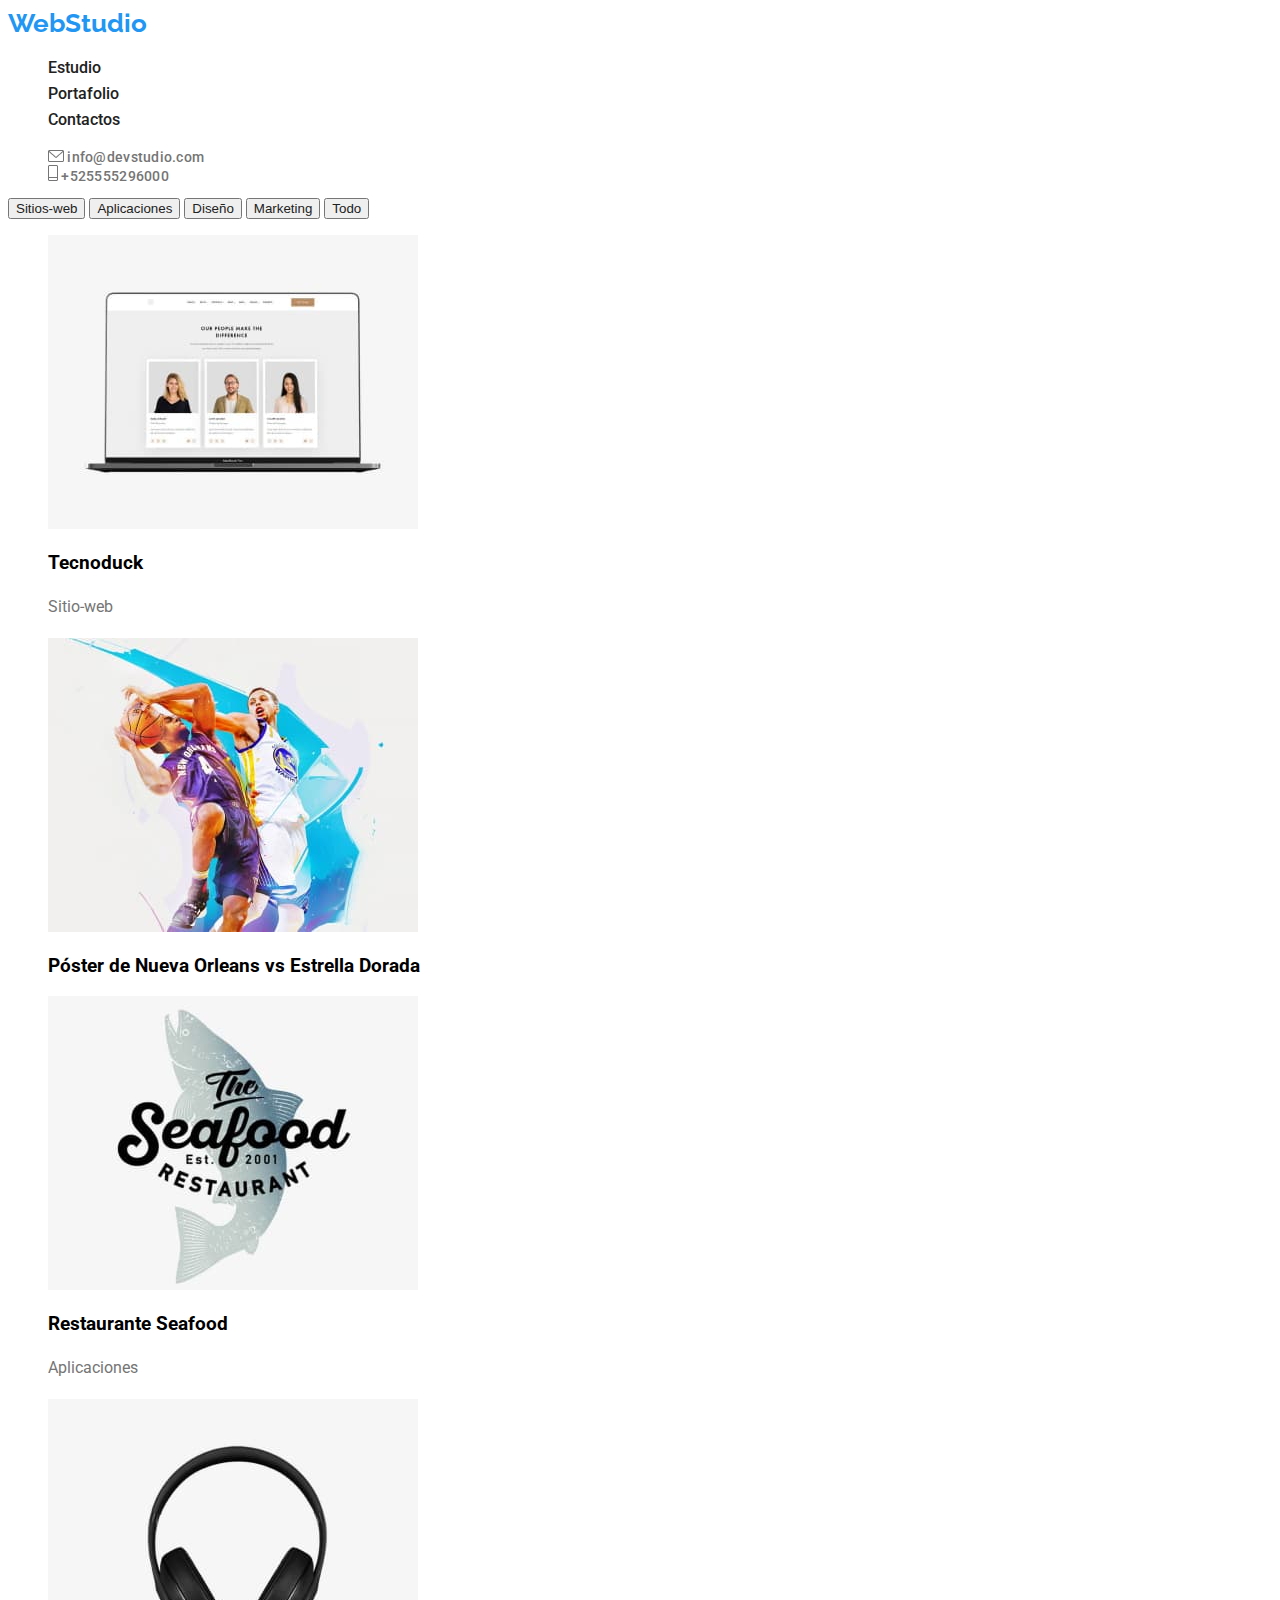
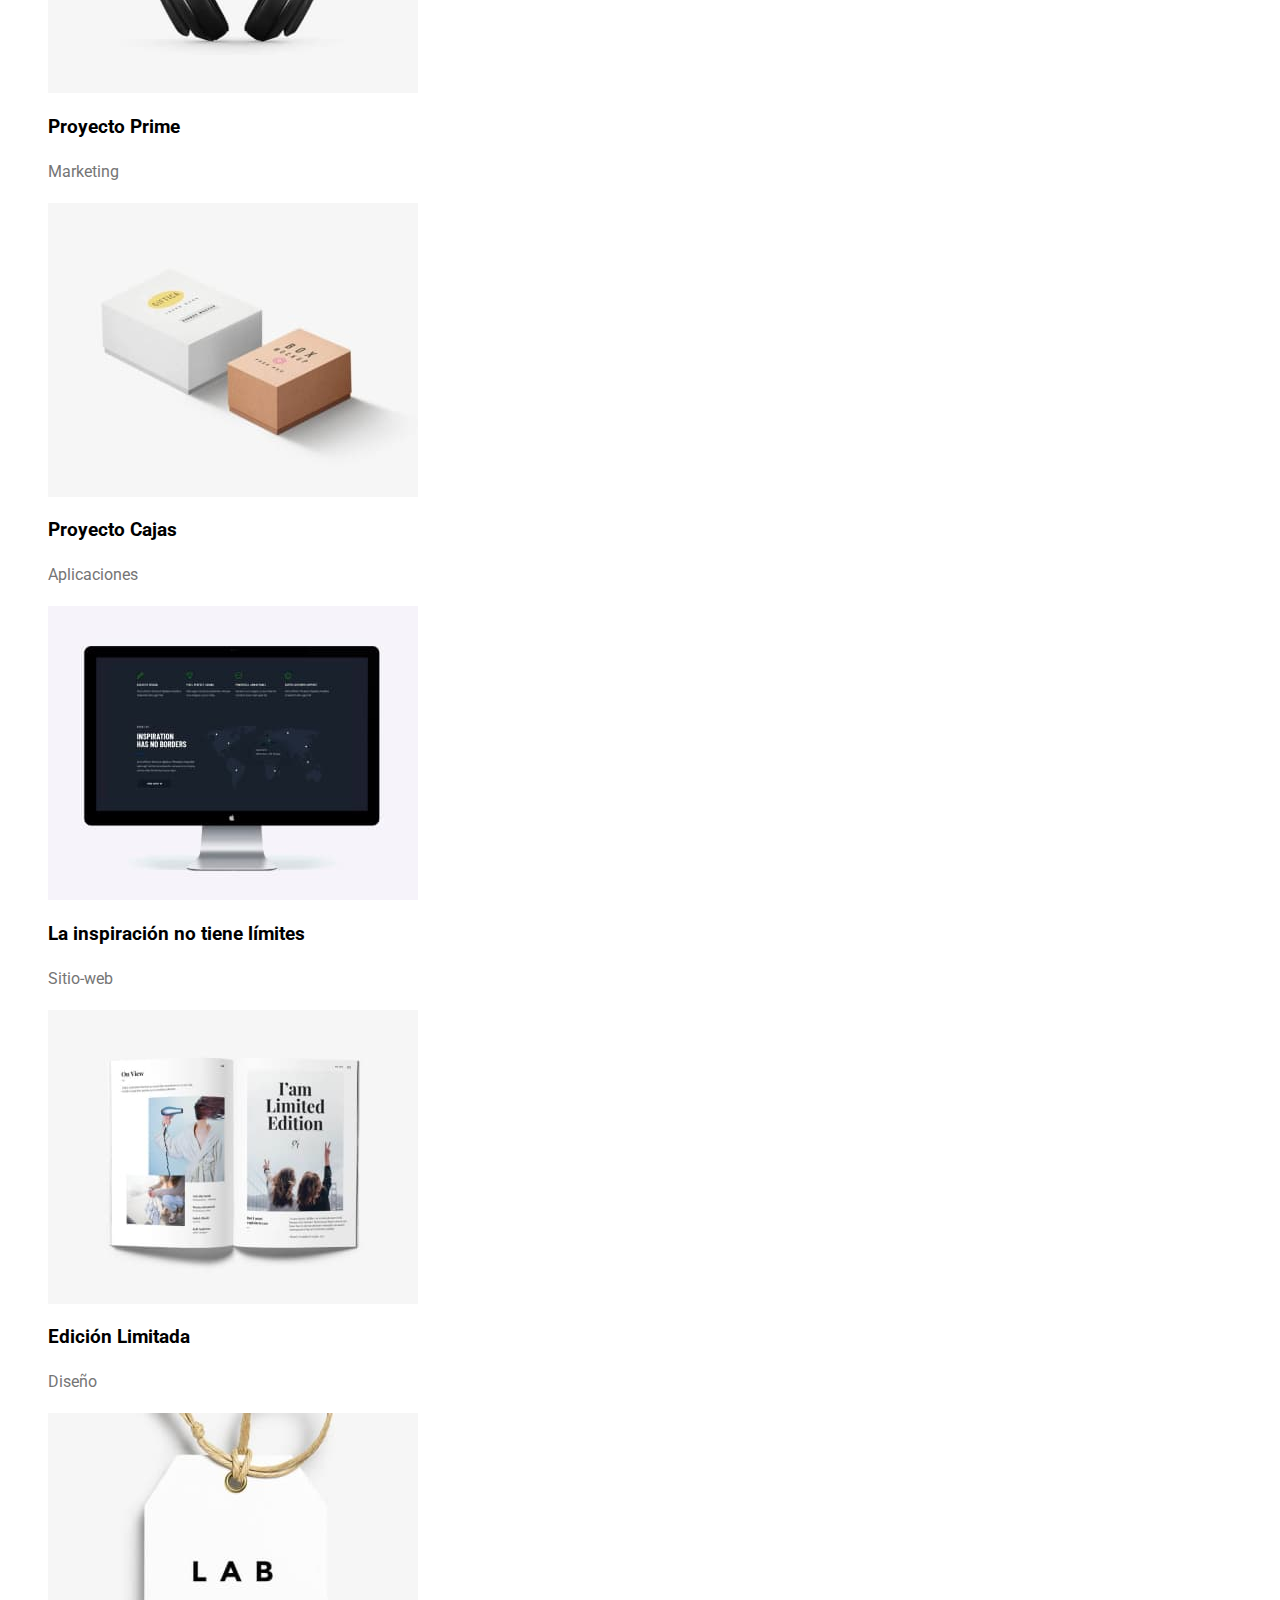
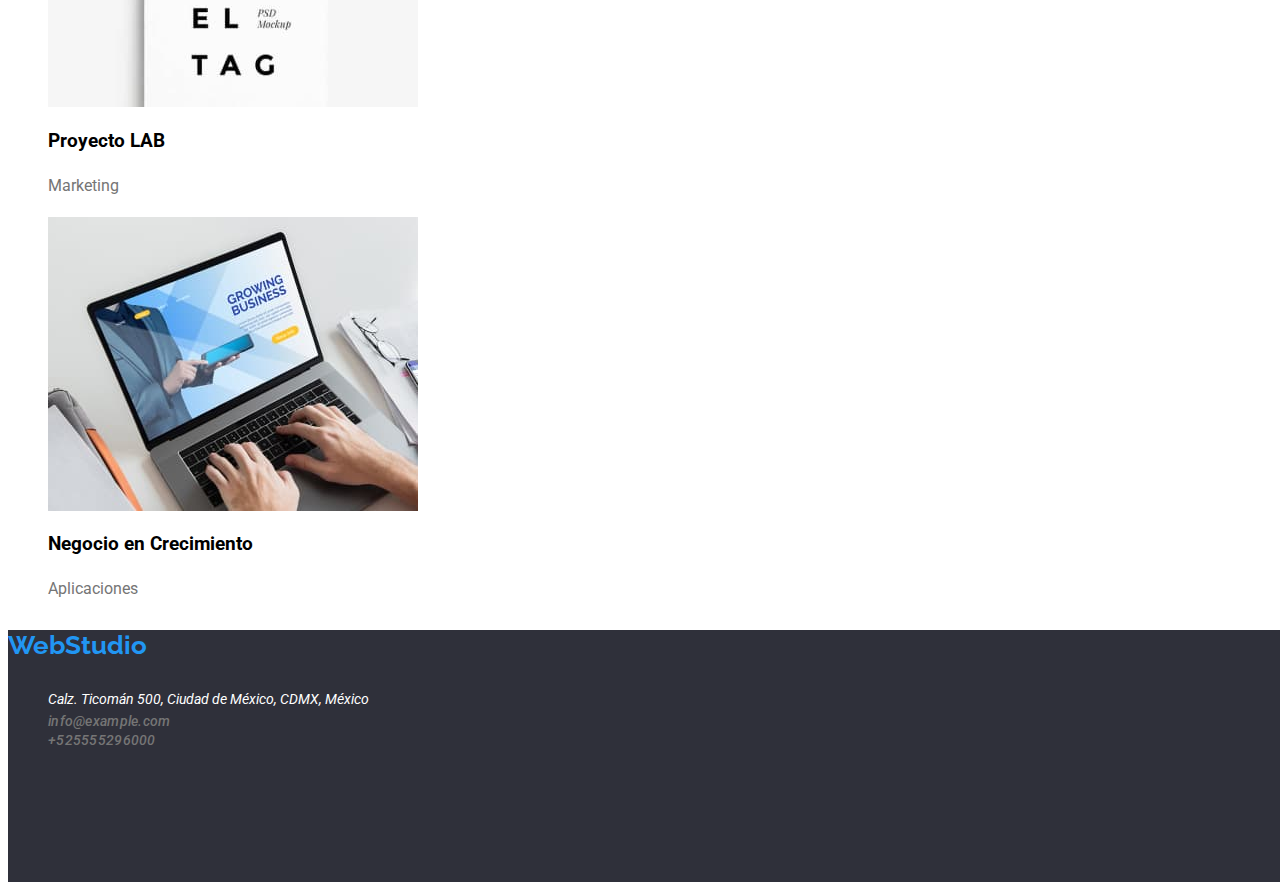
==== portfolio.html @ d7bb6da6 "agregado" ====
<!DOCTYPE html>
<html lang="es">
  <head>
    <meta charset="UTF-8" />
    <meta http-equiv="X-UA-Compatible" content="IE=edge" />
    <meta name="viewport" content="width=device-width, initial-scale=1.0" />
    <title>portafolio</title>
<link rel="stylesheet" href="css/styles.css" />
<link rel="preconnect" href="https://fonts.googleapis.com">
<link rel="preconnect" href="https://fonts.gstatic.com" crossorigin>
<link href="https://fonts.googleapis.com/css2?family=Raleway:wght@700&family=Roboto:wght@400;500;700;
900&display=swap" rel="stylesheet">
  </head>
  <body>
    <header class="header">
      <nav class="header-navigation">
        <a href="./index.html" class="logo"><span>WebStudio</span></a>

        <ul class="header-menu-list">
          <li><a class="header-item" href="./index.html">Estudio</a></li>
          <li><a class="header-item" href="./portfolio.html">Portafolio</a></li>
          <li><a class="header-item" href="">Contactos</a></li>
        </ul>
      </nav>
      <ul class="contacts">
        <li>
          <img src="img/sobre.jpg" alt="email">
          <a class="contacts" href="mailto:https:info@devstudio.com class="header-email">info@devstudio.com</a>
        </li>

        <li>
          <img src="img/Vector.jpg" alt="call">
          <a class="contacts" href="tel:+525555296000" class="header-tel">+525555296000</a>
        </li>
      </ul>
    </header>
      <section>
        <button class="buton-items" type="button">Sitios-web</button>
        <button class="buton-items" type="button">Aplicaciones</button>
        <button class="buton-items" type="button">Diseño</button>
        <button class="buton-items" type="button">Marketing</button>
        <button class="buton-items" type="button">Todo</button>
      </section>
      <main>
        <section class="color-black">
          <ul class="images">
            <li class="images">
              <img src="img/img1.jpg" width="370" alt="sitios"/>
              <h3 class="subtittle">Tecnoduck</h3>   
              <p class="paragraph">Sitio-web</p>     
            </li>          
            <li class="images">          
              <img src="img/img2.jpg" width="370" alt="juegos"/> 
              <h3 class="subtittle">Póster de Nueva Orleans vs Estrella Dorada</h3>        
            </li>          
            <li class="images">          
              <img src="img/img3.jpg" width="370" alt="comidas"/>
              <h3 class="subtittle">Restaurante Seafood</h3>
              <p class="paragraph">Aplicaciones</p>         
            </li>          
            <li class="images">          
              <img src="img/img4.jpg" width="370" alt="prime">  
              <h3 class="subtittle">Proyecto Prime</h3>  
              <p class="paragraph">Marketing</p>     
            </li>          
            <li class="images">          
              <img src="img/img5.jpg" width="370" alt="cajas">
              <h3 class="subtittle">Proyecto Cajas</h3>
              <p class="paragraph">Aplicaciones</p>         
            </li>          
            <li class="images">          
              <img src="img/img6.jpg" width="370" alt="tablet">
              <h3 class="subtittle">La inspiración no tiene límites</h3>
              <p class="paragraph">Sitio-web</p>        
            </li>          
            <li class="images">          
              <img src="img/img7.jpg" width="370" alt="edicion">
              <h3 class="subtittle">Edición Limitada</h3>
              <p class="paragraph">Diseño</p>         
            </li>          
            <li class="images">          
              <img src="img/img8.jpg" width="370" alt="etiqueta">
              <h3 class="subtittle">Proyecto LAB</h3>
              <p class="paragraph">Marketing</p>         
            </li>          
            <li class="images">          
              <img src="img/img9.jpg" width="370" alt="computo">
              <h3 class="subtittle">Negocio en Crecimiento</h3>
              <p class="paragraph">Aplicaciones</p>         
            </li>          
          </ul>
        </section>
      </main>
      <footer class="marco-pie">
        <h3 class="logo">WebStudio</h3>
        <address>
          <ul>
            <li>
              <a class="pie-pages" target="_blank">
                Calz. Ticomán 500, Ciudad de México, CDMX, México</a
              >
            </li>
  
            <li>
              <a class="contacts" href="mailto:info@example.com">info@example.com</a>
            </li>
  
            <li>
              <a  class="contacts" href="tel:+525555296000">+525555296000</a>
            </li>
          </ul>
        </address>
      </footer>
    </body>
</html>
---- css/styles.css ----
body {
  font-family: "Roboto", sans-serif;
}
ul {
  list-style-type: none;
}

:root {
  --color-blue: #2196f3;
  --black-color: #212121;
  --white-color: #ffffff;
  --grey-color: #757575;
  --color-h1: #2f303a;
  --color-textare1: #00000033;
  --contact-init: #ffffff99;
  --tex-pie: #ffffff;
  --marco-pie: #2f303a;
}

/*header*/
.logo {
  font-family: "Raleway";
  text-decoration: none;
  color: var(--color-blue);
  font-weight: 700;
  font-size: 26px;
  line-height: 31px;
}
.header-item {
  text-decoration: none;
  color: var(--black-color);
  font-weight: 500;
  font-size: 16px;
  line-height: 26px;
}
.header-item:hover {
  color: var(--color-blue);
}
/*contacts*/

.contacts {
  text-decoration: none;
  color: var(--grey-color);
  font-weight: 500;
  font-size: 14px;
  line-height: 16px;
  letter-spacing: 0.02em;
}
.contacts:hover {
  color: var(--color-blue);
}

.buton {
  font-family: "reboto";
  text-decoration: none;
  color: var(--black-color);
  font-weight: 500;
  font-size: 16px;
  line-height: 26px;
}
/*tarea 1*/
.texto1 {
  color: var(--tex-pie);
  width: 696px;
  height: 120px;
  left: 448px;
  top: 280px;
  font-family: "Roboto";
  font-weight: 900;
  font-size: 44px;
  line-height: 60px;
  text-align: center;
  letter-spacing: 0.06em;
  text-transform: uppercase;
}

.pointer {
  color: var(--white-color);
  font-weight: 700;
  font-size: 16px;
  line-height: 30px;
  display: flex;
  align-items: center;
  text-align: center;
  letter-spacing: 0.06em;
  background-color: var(--color-blue);
  cursor: pointer;
  flex: none;
  order: 0;
  flex-grow: 0;
}

.tittle {
  color: var(--black-color);
}

.parrafo {
  color: var(--grey-color);
  font-weight: 400;
  font-size: 14px;
  line-height: 24px;
}

.buton-items {
  color: var(--black-color);
}
.buton-items:hover {
  color: var(--white-color);
  background-color: var(--color-blue);
  cursor: pointer;
}

.paragraph {
  color: var(--grey-color);
  font-weight: 400;
  font-size: 16px;
  line-height: 30px;
}
.pie-pages {
  color: var(--tex-pie);
  font-weight: 400;
  font-size: 14px;
  line-height: 24px;
}
.pie-pages:hover {
  color: var(--color-blue);
}

.marco-pie {
  color: var(--marco-pie);
  background-color: var(--marco-pie);
  width: 1600px;
  height: 252px;
  left: 0px;
  top: 1628px;
  cursor: pointer;
}
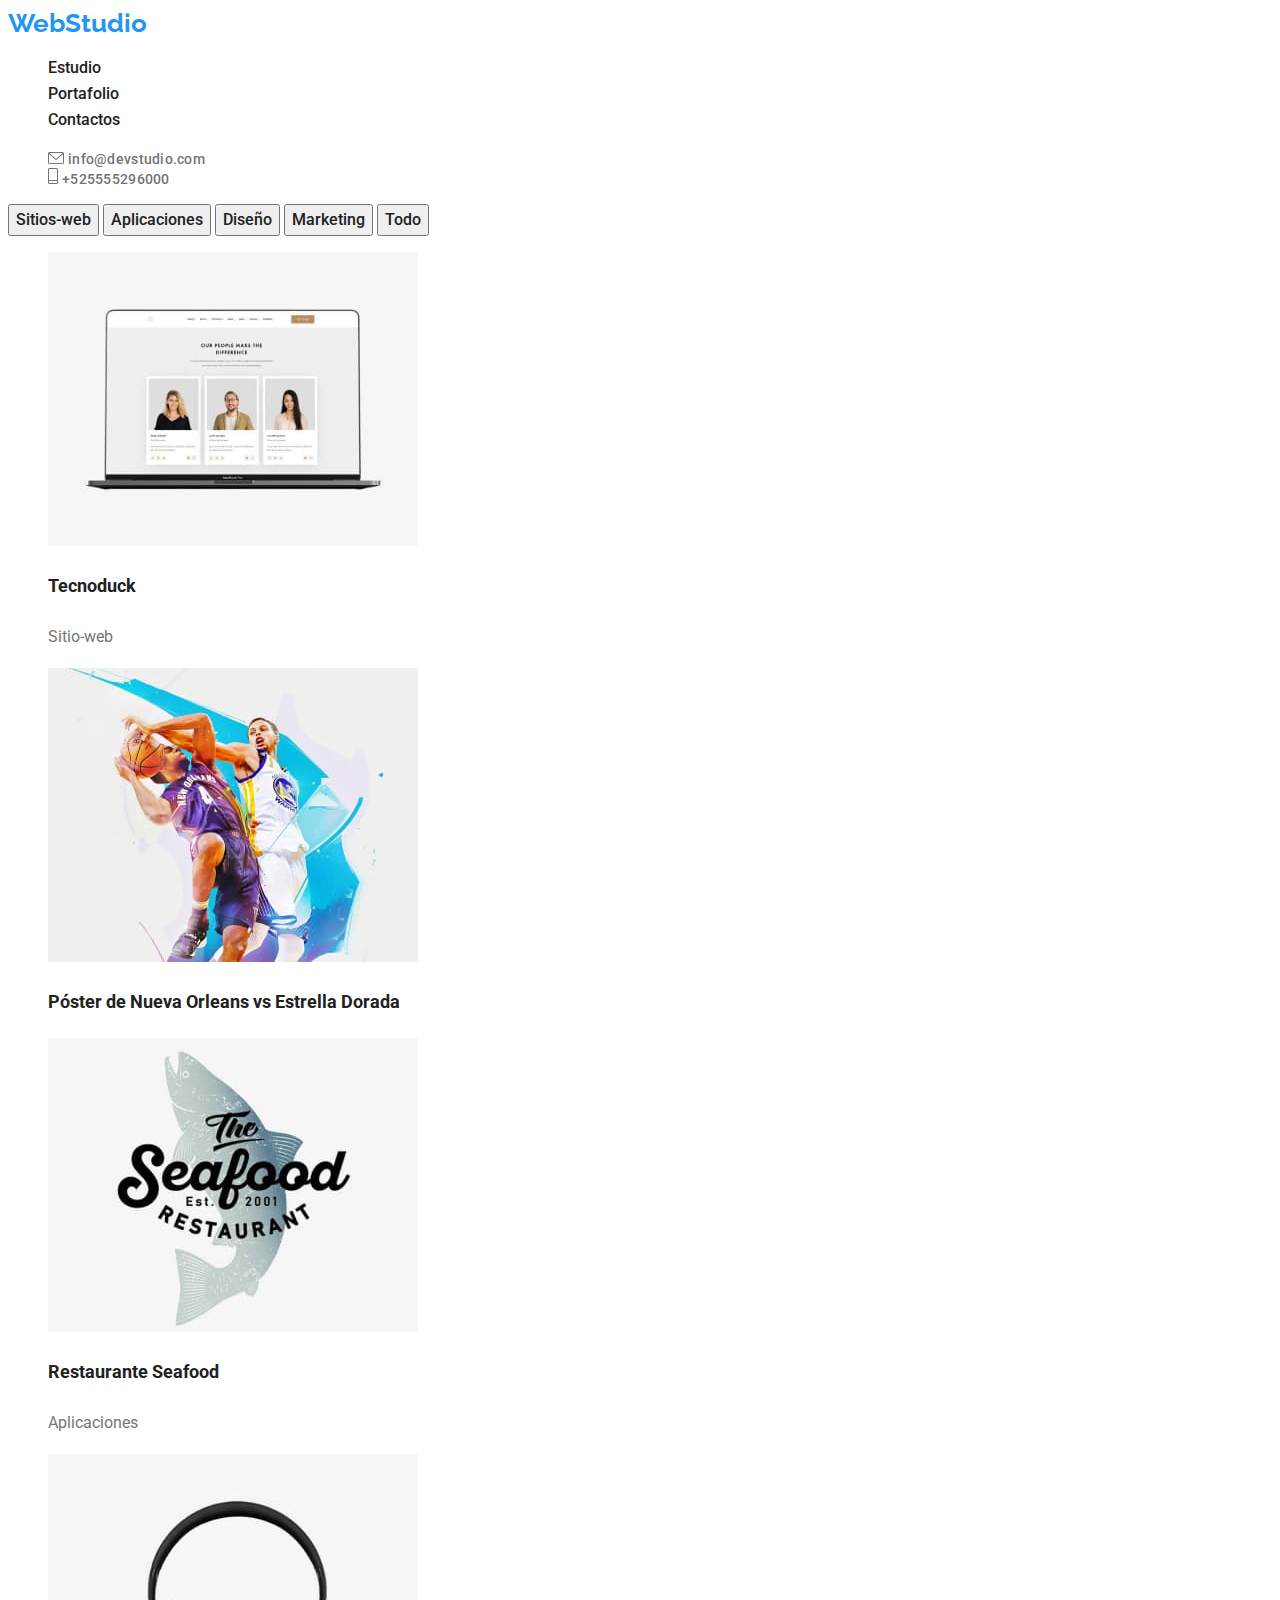
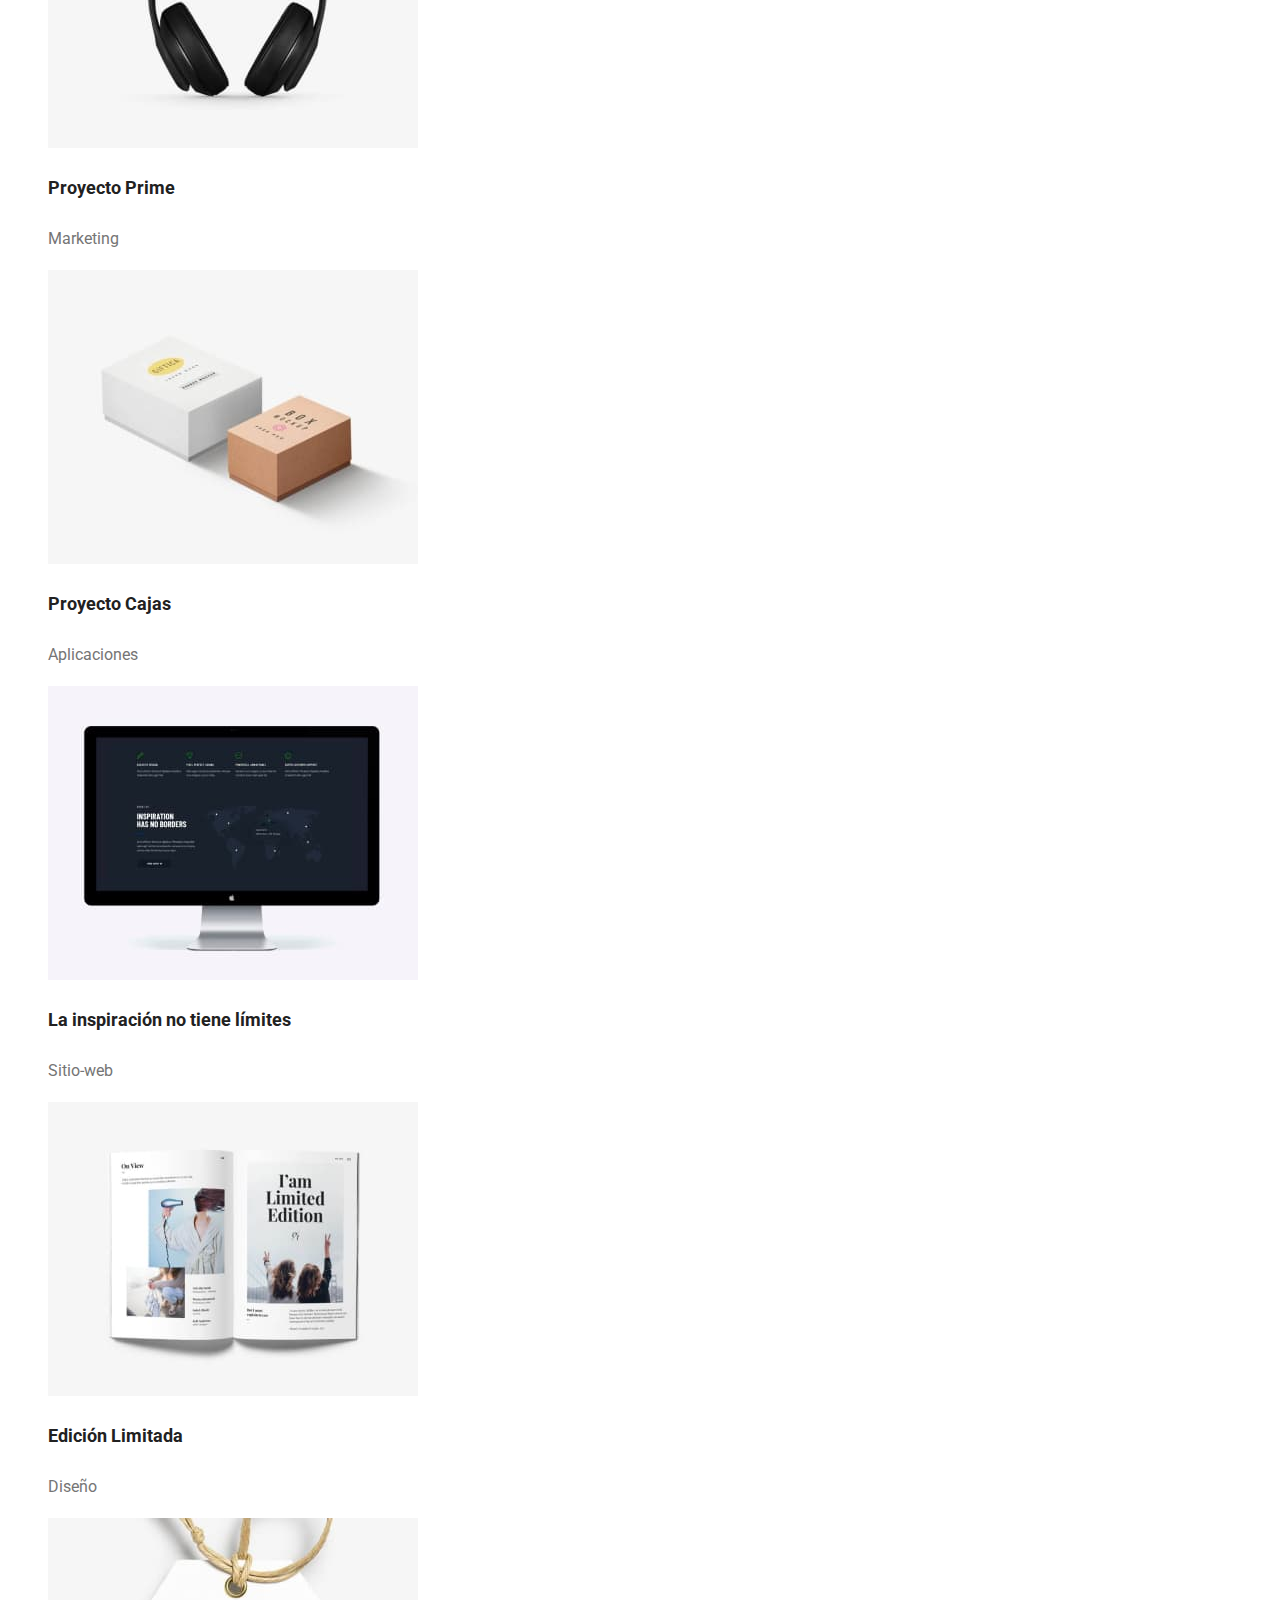
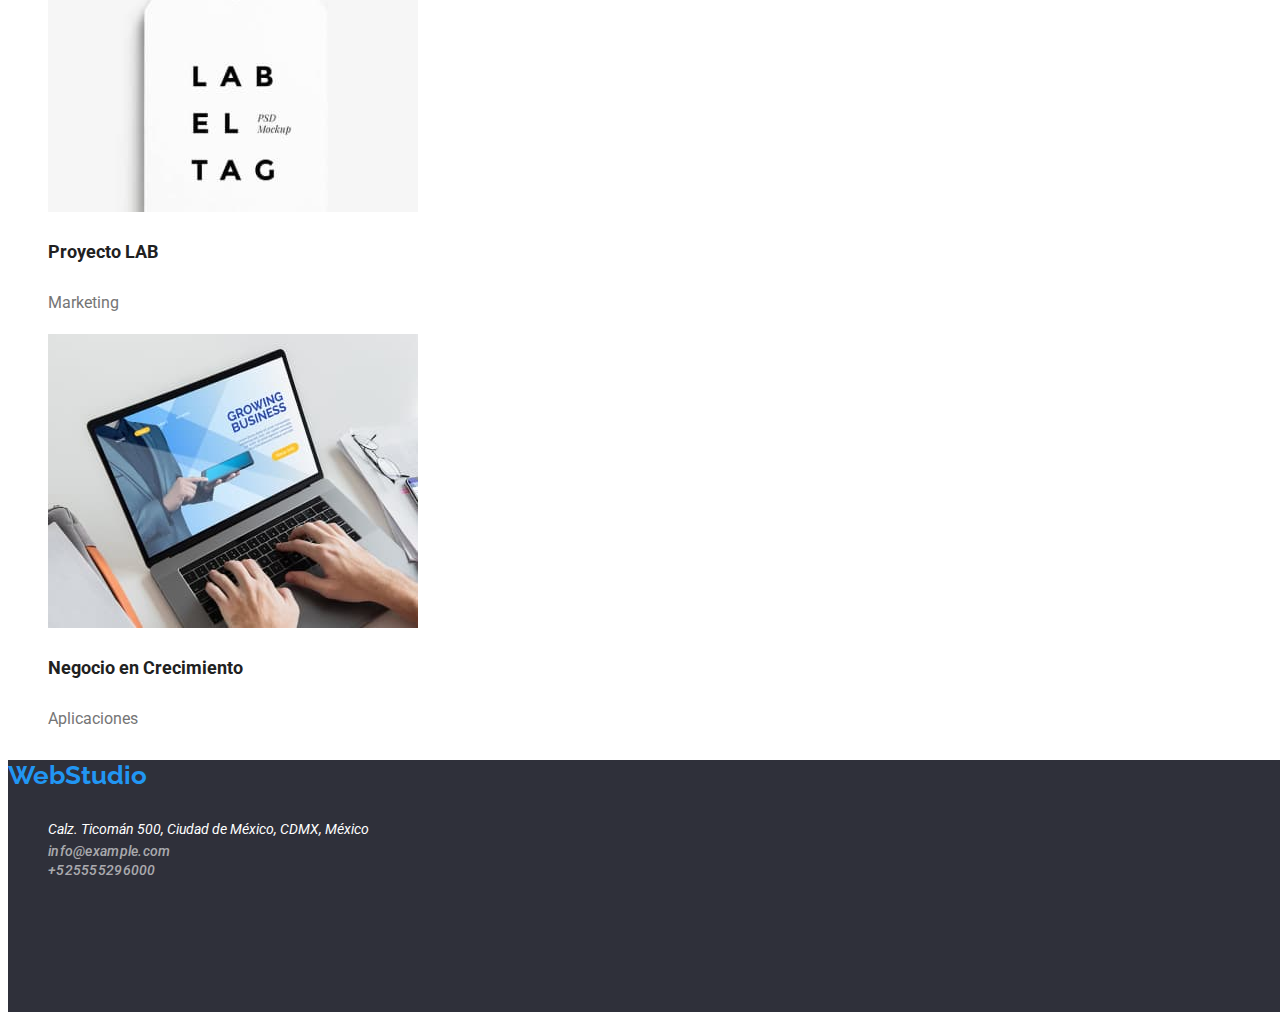
==== commit ca09e46f: "first commit" ====
--- a/portfolio.html
+++ b/portfolio.html
@@ -5,11 +5,14 @@
     <meta http-equiv="X-UA-Compatible" content="IE=edge" />
     <meta name="viewport" content="width=device-width, initial-scale=1.0" />
     <title>portafolio</title>
-<link rel="stylesheet" href="css/styles.css" />
-<link rel="preconnect" href="https://fonts.googleapis.com">
-<link rel="preconnect" href="https://fonts.gstatic.com" crossorigin>
-<link href="https://fonts.googleapis.com/css2?family=Raleway:wght@700&family=Roboto:wght@400;500;700;
-900&display=swap" rel="stylesheet">
+    <link rel="stylesheet" href="css/styles.css" />
+    <link rel="preconnect" href="https://fonts.googleapis.com" />
+    <link rel="preconnect" href="https://fonts.gstatic.com" crossorigin />
+    <link
+      href="https://fonts.googleapis.com/css2?family=Raleway:wght@700&family=Roboto:wght@400;500;700;
+900&display=swap"
+      rel="stylesheet"
+    />
   </head>
   <body>
     <header class="header">
@@ -19,97 +22,100 @@
         <ul class="header-menu-list">
           <li><a class="header-item" href="./index.html">Estudio</a></li>
           <li><a class="header-item" href="./portfolio.html">Portafolio</a></li>
-          <li><a class="header-item" href="">Contactos</a></li>
+          <li><a class="header-item" href="#">Contactos</a></li>
         </ul>
       </nav>
-      <ul class="contacts">
+      <ul class="Contactos">
         <li>
-          <img src="img/sobre.jpg" alt="email">
-          <a class="contacts" href="mailto:https:info@devstudio.com class="header-email">info@devstudio.com</a>
+          <img src="img/sobre.jpg" alt="email" />
+          <a href="mailto:https:info@devstudio.com" class="contacts">info@devstudio.com</a>
         </li>
-
         <li>
-          <img src="img/Vector.jpg" alt="call">
-          <a class="contacts" href="tel:+525555296000" class="header-tel">+525555296000</a>
+          <img src="img/Vector.jpg" alt="call" />
+          <a href="tel:+525555296000" class="contacts">+525555296000</a>
         </li>
       </ul>
     </header>
+    <section>
+      <button class="buton-items" type="button">Sitios-web</button>
+      <button class="buton-items" type="button">Aplicaciones</button>
+      <button class="buton-items" type="button">Diseño</button>
+      <button class="buton-items" type="button">Marketing</button>
+      <button class="buton-items" type="button">Todo</button>
+    </section>
+    <main>
       <section>
-        <button class="buton-items" type="button">Sitios-web</button>
-        <button class="buton-items" type="button">Aplicaciones</button>
-        <button class="buton-items" type="button">Diseño</button>
-        <button class="buton-items" type="button">Marketing</button>
-        <button class="buton-items" type="button">Todo</button>
+        <ul class="images">
+          <li class="images">
+            <img src="img/img1.jpg" width="370" alt="sitios" />
+            <h3 class="subtittle">Tecnoduck</h3>
+            <p class="paragraph">Sitio-web</p>
+          </li>
+          <li class="images">
+            <img src="img/img2.jpg" width="370" alt="juegos" />
+            <h3 class="subtittle">
+              Póster de Nueva Orleans vs Estrella Dorada
+            </h3>
+          </li>
+          <li class="images">
+            <img src="img/img3.jpg" width="370" alt="comidas" />
+            <h3 class="subtittle">Restaurante Seafood</h3>
+            <p class="paragraph">Aplicaciones</p>
+          </li>
+          <li class="images">
+            <img src="img/img4.jpg" width="370" alt="prime" />
+            <h3 class="subtittle">Proyecto Prime</h3>
+            <p class="paragraph">Marketing</p>
+          </li>
+          <li class="images">
+            <img src="img/img5.jpg" width="370" alt="cajas" />
+            <h3 class="subtittle">Proyecto Cajas</h3>
+            <p class="paragraph">Aplicaciones</p>
+          </li>
+          <li class="images">
+            <img src="img/img6.jpg" width="370" alt="tablet" />
+            <h3 class="subtittle">La inspiración no tiene límites</h3>
+            <p class="paragraph">Sitio-web</p>
+          </li>
+          <li class="images">
+            <img src="img/img7.jpg" width="370" alt="edicion" />
+            <h3 class="subtittle">Edición Limitada</h3>
+            <p class="paragraph">Diseño</p>
+          </li>
+          <li class="images">
+            <img src="img/img8.jpg" width="370" alt="etiqueta" />
+            <h3 class="subtittle">Proyecto LAB</h3>
+            <p class="paragraph">Marketing</p>
+          </li>
+          <li class="images">
+            <img src="img/img9.jpg" width="370" alt="computo" />
+            <h3 class="subtittle">Negocio en Crecimiento</h3>
+            <p class="paragraph">Aplicaciones</p>
+          </li>
+        </ul>
       </section>
-      <main>
-        <section class="color-black">
-          <ul class="images">
-            <li class="images">
-              <img src="img/img1.jpg" width="370" alt="sitios"/>
-              <h3 class="subtittle">Tecnoduck</h3>   
-              <p class="paragraph">Sitio-web</p>     
-            </li>          
-            <li class="images">          
-              <img src="img/img2.jpg" width="370" alt="juegos"/> 
-              <h3 class="subtittle">Póster de Nueva Orleans vs Estrella Dorada</h3>        
-            </li>          
-            <li class="images">          
-              <img src="img/img3.jpg" width="370" alt="comidas"/>
-              <h3 class="subtittle">Restaurante Seafood</h3>
-              <p class="paragraph">Aplicaciones</p>         
-            </li>          
-            <li class="images">          
-              <img src="img/img4.jpg" width="370" alt="prime">  
-              <h3 class="subtittle">Proyecto Prime</h3>  
-              <p class="paragraph">Marketing</p>     
-            </li>          
-            <li class="images">          
-              <img src="img/img5.jpg" width="370" alt="cajas">
-              <h3 class="subtittle">Proyecto Cajas</h3>
-              <p class="paragraph">Aplicaciones</p>         
-            </li>          
-            <li class="images">          
-              <img src="img/img6.jpg" width="370" alt="tablet">
-              <h3 class="subtittle">La inspiración no tiene límites</h3>
-              <p class="paragraph">Sitio-web</p>        
-            </li>          
-            <li class="images">          
-              <img src="img/img7.jpg" width="370" alt="edicion">
-              <h3 class="subtittle">Edición Limitada</h3>
-              <p class="paragraph">Diseño</p>         
-            </li>          
-            <li class="images">          
-              <img src="img/img8.jpg" width="370" alt="etiqueta">
-              <h3 class="subtittle">Proyecto LAB</h3>
-              <p class="paragraph">Marketing</p>         
-            </li>          
-            <li class="images">          
-              <img src="img/img9.jpg" width="370" alt="computo">
-              <h3 class="subtittle">Negocio en Crecimiento</h3>
-              <p class="paragraph">Aplicaciones</p>         
-            </li>          
-          </ul>
-        </section>
-      </main>
-      <footer class="marco-pie">
-        <h3 class="logo">WebStudio</h3>
-        <address>
-          <ul>
-            <li>
-              <a class="pie-pages" target="_blank">
-                Calz. Ticomán 500, Ciudad de México, CDMX, México</a
-              >
-            </li>
-  
-            <li>
-              <a class="contacts" href="mailto:info@example.com">info@example.com</a>
-            </li>
-  
-            <li>
-              <a  class="contacts" href="tel:+525555296000">+525555296000</a>
-            </li>
-          </ul>
-        </address>
-      </footer>
-    </body>
+    </main>
+    <footer class="marco-pie">
+      <h3 class="logo">WebStudio</h3>
+      <address>
+        <ul>
+          <li>
+            <a class="pie-pages" target="_blank">
+              Calz. Ticomán 500, Ciudad de México, CDMX, México</a
+            >
+          </li>
+
+          <li>
+            <a class="contacts-pie" href="mailto:info@example.com"
+              >info@example.com</a
+            >
+          </li>
+
+          <li>
+            <a class="contacts-pie" href="tel:+525555296000">+525555296000</a>
+          </li>
+        </ul>
+      </address>
+    </footer>
+  </body>
 </html>
--- a/css/styles.css
+++ b/css/styles.css
@@ -13,8 +13,8 @@
   --color-h1: #2f303a;
   --color-textare1: #00000033;
   --contact-init: #ffffff99;
-  --tex-pie: #ffffff;
   --marco-pie: #2f303a;
+  --p:rgba(0, 0, 0, 0.2);
 }
 
 /*header*/
@@ -49,6 +49,18 @@
 .contacts:hover {
   color: var(--color-blue);
 }
+.contacts-pie{
+  text-decoration: none;
+  color: var(--contact-init);
+  font-weight: 500;
+  font-size: 14px;
+  line-height: 16px;
+  letter-spacing: 0.02em;
+}
+.contacts-pie:hover {
+  color: var(--color-blue);
+}
+
 
 .buton {
   font-family: "reboto";
@@ -59,8 +71,13 @@
   line-height: 26px;
 }
 /*tarea 1*/
+
+.fondo-h1{
+  color: var(--color-h1);
+  background-color:var(--black-color)
+}
 .texto1 {
-  color: var(--tex-pie);
+  color: var(--white-color);
   width: 696px;
   height: 120px;
   left: 448px;
@@ -90,19 +107,51 @@
   flex-grow: 0;
 }
 
-.tittle {
+
+.tittle{
   color: var(--black-color);
+  font-family: 'Roboto';
+  font-style: normal;
+  font-weight: 700;
+  font-size: 14px;
+  line-height: 16px;
+  letter-spacing: 0.03em;
+  text-transform: uppercase;
+  
+}
+.tittle-p{
+  color: var(--grey-color);
+  font-family: 'Roboto';
+  font-style: normal;
+  font-weight: 700;
+  font-size: 14px;
+  line-height: 16px;
+  letter-spacing: 0.03em;
+  text-transform: uppercase;
+  
 }
 
 .parrafo {
   color: var(--grey-color);
-  font-weight: 400;
-  font-size: 14px;
-  line-height: 24px;
+  font-family: 'Roboto';
+font-style: normal;
+font-weight: 400;
+font-size: 14px;
+line-height: 24px;
+/* or 171% */
+
+letter-spacing: 0.03em;
+
 }
+
 
 .buton-items {
   color: var(--black-color);
+  font-family: 'Roboto';
+font-style: normal;
+font-weight: 500;
+font-size: 16px;
+line-height: 26px;
 }
 .buton-items:hover {
   color: var(--white-color);
@@ -117,7 +166,8 @@
   line-height: 30px;
 }
 .pie-pages {
-  color: var(--tex-pie);
+  text-decoration: none;
+  color: var(--white-color);
   font-weight: 400;
   font-size: 14px;
   line-height: 24px;
@@ -135,3 +185,10 @@
   top: 1628px;
   cursor: pointer;
 }
+.subtittle{
+  color:var(--black-color);
+  font-family:'Roboto';
+  font-style: normal;
+  font-weight: 700;
+  font-size: 18px;
+  line-height: 36px;}
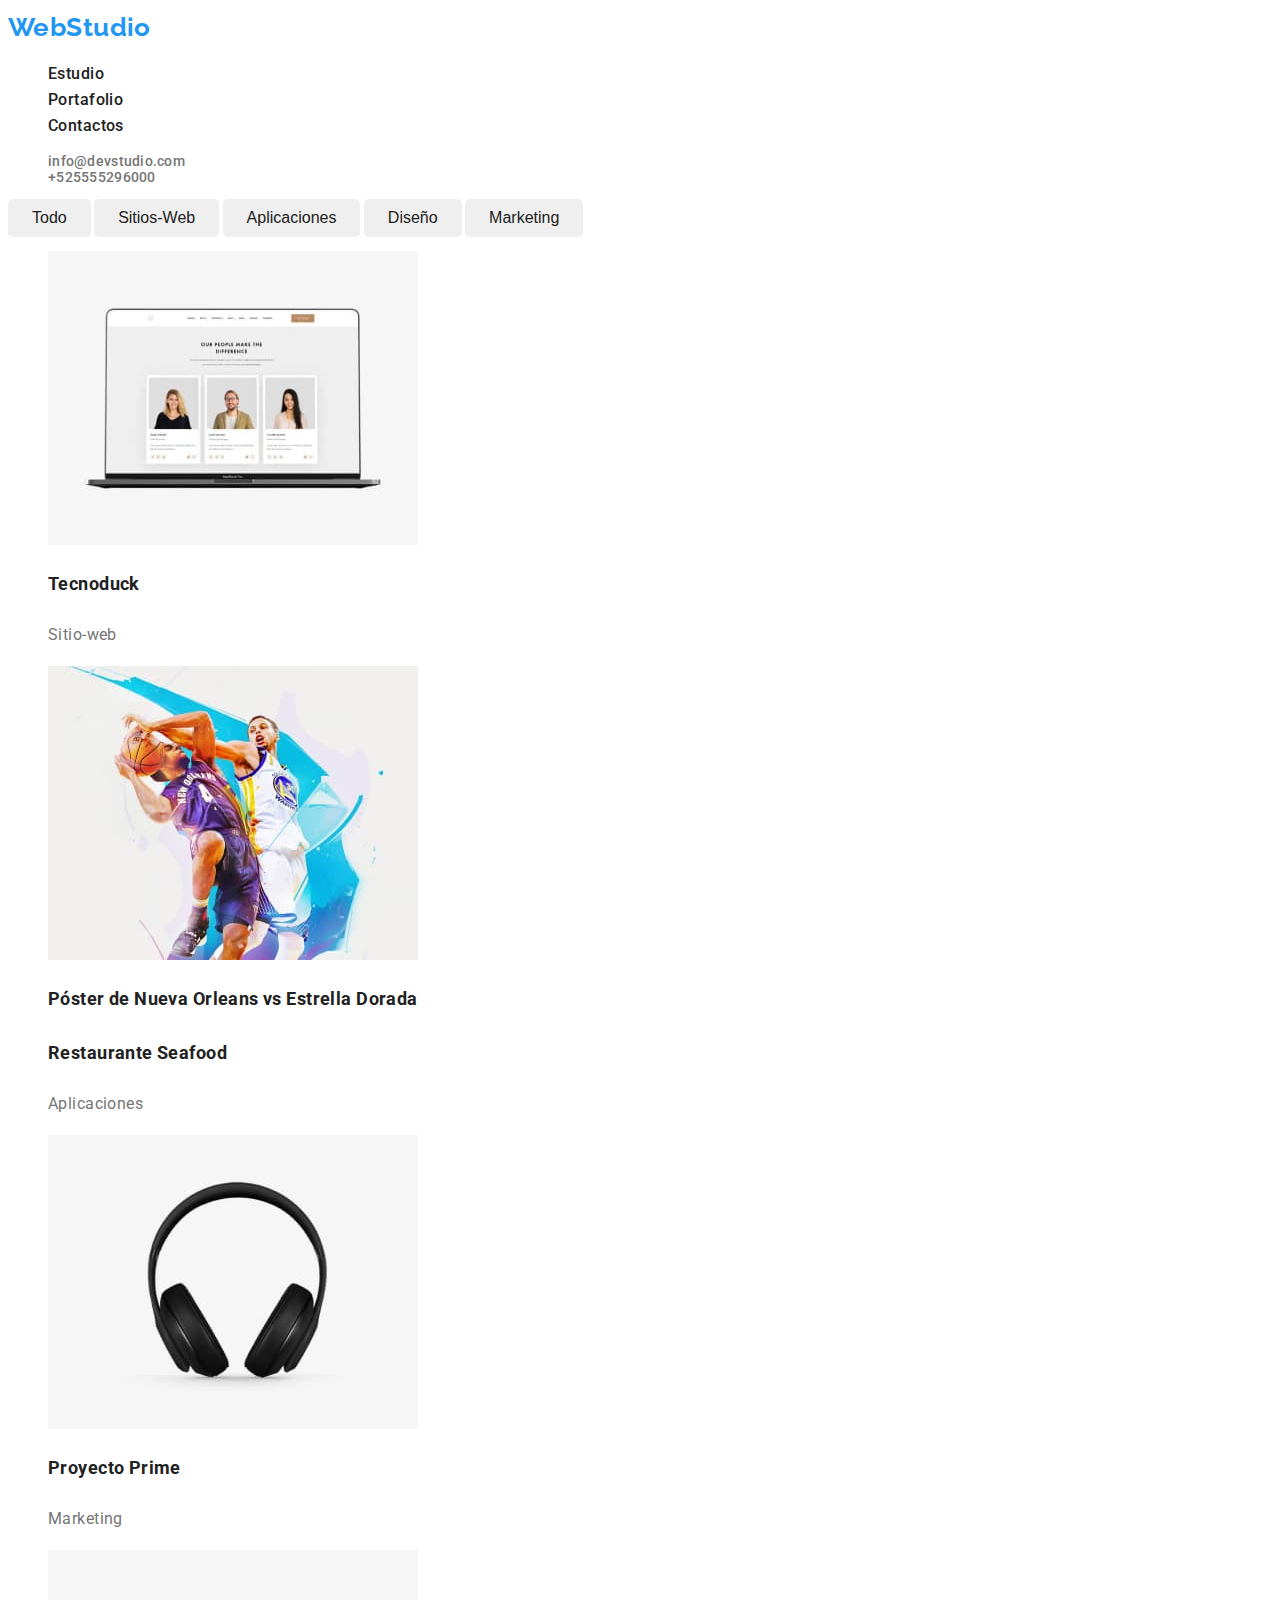
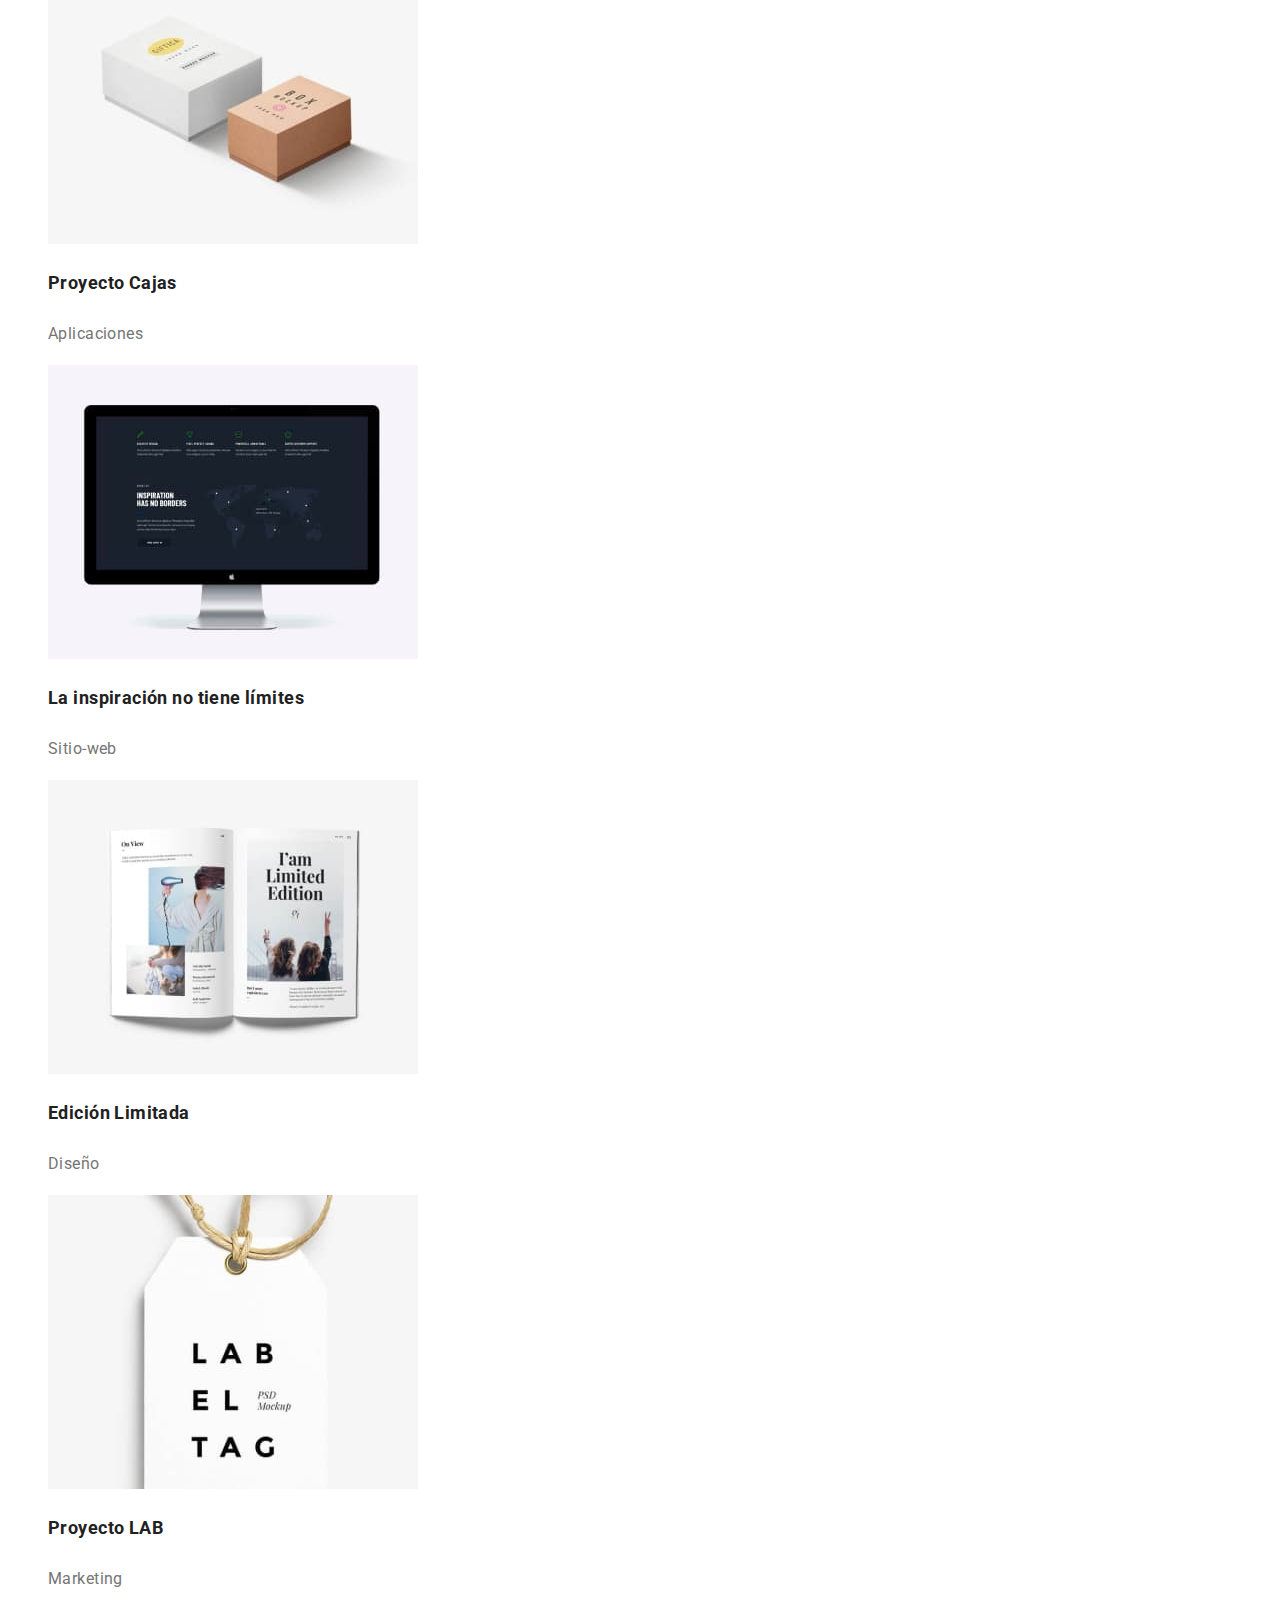
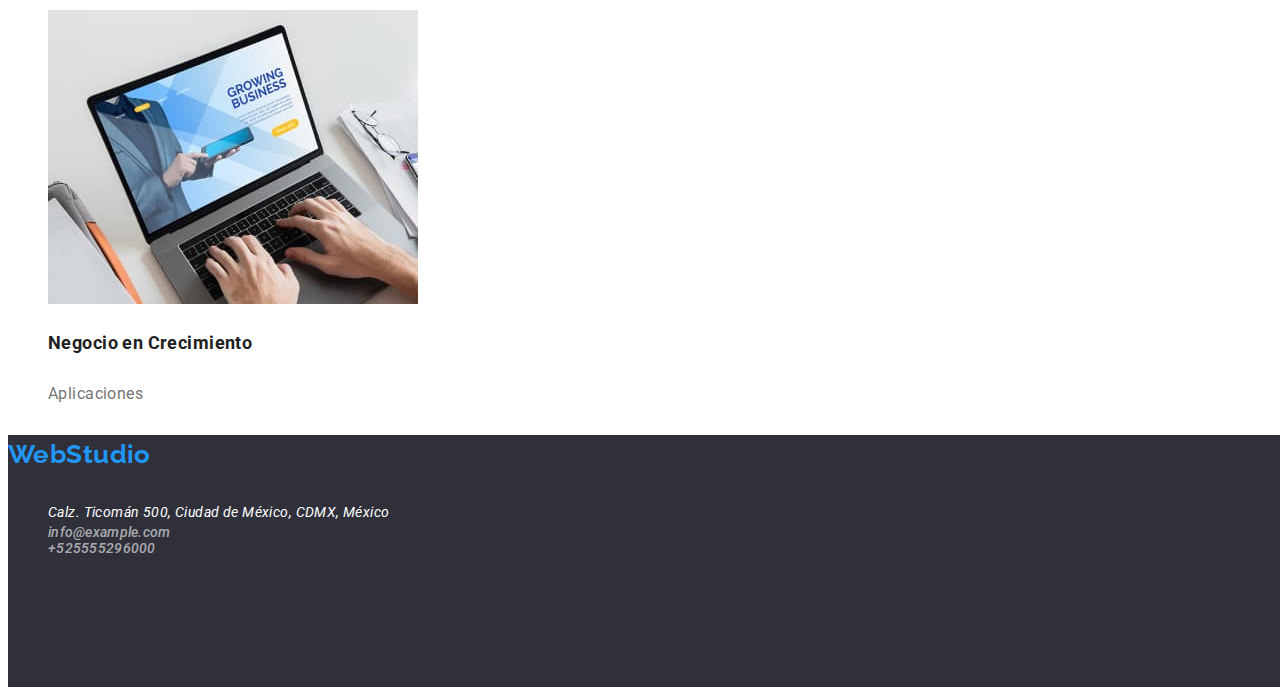
==== commit 15af3f8b: "main" ====
--- a/portfolio.html
+++ b/portfolio.html
@@ -8,8 +8,7 @@
     <link rel="stylesheet" href="css/styles.css" />
     <link rel="preconnect" href="https://fonts.googleapis.com" />
     <link rel="preconnect" href="https://fonts.gstatic.com" crossorigin />
-    <link
-      href="https://fonts.googleapis.com/css2?family=Raleway:wght@700&family=Roboto:wght@400;500;700;
+    <link href="https://fonts.googleapis.com/css2?family=Raleway:wght@700&family=Roboto:wght@400;500;700;
 900&display=swap"
       rel="stylesheet"
     />
@@ -19,75 +18,76 @@
       <nav class="header-navigation">
         <a href="./index.html" class="logo"><span>WebStudio</span></a>
 
-        <ul class="header-menu-list">
-          <li><a class="header-item" href="./index.html">Estudio</a></li>
-          <li><a class="header-item" href="./portfolio.html">Portafolio</a></li>
-          <li><a class="header-item" href="#">Contactos</a></li>
+        <ul class="list">
+          <li class="list"><a class="header-item" href="./index.html">Estudio</a></li>
+          <li class="list"><a class="header-item" href="./portfolio.html">Portafolio</a></li>
+          <li class="list"><a class="header-item" href="#">Contactos</a></li>
         </ul>
       </nav>
       <ul class="Contactos">
-        <li>
-          <img src="img/sobre.jpg" alt="email" />
+        <li class="list">
           <a href="mailto:https:info@devstudio.com" class="contacts">info@devstudio.com</a>
+          
         </li>
-        <li>
-          <img src="img/Vector.jpg" alt="call" />
+        <li class="list">
+          
           <a href="tel:+525555296000" class="contacts">+525555296000</a>
         </li>
       </ul>
     </header>
-    <section>
-      <button class="buton-items" type="button">Sitios-web</button>
+    <main>
+    <section class="button">
+      <button class="buton-items" type="button">Todo</button>
+      <button class="buton-items" type="button">Sitios-Web</button>
       <button class="buton-items" type="button">Aplicaciones</button>
       <button class="buton-items" type="button">Diseño</button>
       <button class="buton-items" type="button">Marketing</button>
-      <button class="buton-items" type="button">Todo</button>
     </section>
-    <main>
+  
       <section>
         <ul class="images">
-          <li class="images">
+          <li class="list">
             <img src="img/img1.jpg" width="370" alt="sitios" />
             <h3 class="subtittle">Tecnoduck</h3>
             <p class="paragraph">Sitio-web</p>
           </li>
-          <li class="images">
+          <li class="list">
             <img src="img/img2.jpg" width="370" alt="juegos" />
             <h3 class="subtittle">
               Póster de Nueva Orleans vs Estrella Dorada
             </h3>
           </li>
-          <li class="images">
-            <img src="img/img3.jpg" width="370" alt="comidas" />
+          <li class="list">
+            <g3.jpg" width="370" alt="comidas" />
             <h3 class="subtittle">Restaurante Seafood</h3>
             <p class="paragraph">Aplicaciones</p>
           </li>
-          <li class="images">
+          <li class="list">
             <img src="img/img4.jpg" width="370" alt="prime" />
             <h3 class="subtittle">Proyecto Prime</h3>
             <p class="paragraph">Marketing</p>
           </li>
-          <li class="images">
+          <li class="list">
             <img src="img/img5.jpg" width="370" alt="cajas" />
             <h3 class="subtittle">Proyecto Cajas</h3>
             <p class="paragraph">Aplicaciones</p>
           </li>
-          <li class="images">
+          <li class="list">
             <img src="img/img6.jpg" width="370" alt="tablet" />
             <h3 class="subtittle">La inspiración no tiene límites</h3>
             <p class="paragraph">Sitio-web</p>
           </li>
-          <li class="images">
+          <li class="list">
             <img src="img/img7.jpg" width="370" alt="edicion" />
             <h3 class="subtittle">Edición Limitada</h3>
             <p class="paragraph">Diseño</p>
           </li>
-          <li class="images">
+          <li class="list">
             <img src="img/img8.jpg" width="370" alt="etiqueta" />
             <h3 class="subtittle">Proyecto LAB</h3>
             <p class="paragraph">Marketing</p>
           </li>
-          <li class="images">
+          <li class="list">
             <img src="img/img9.jpg" width="370" alt="computo" />
             <h3 class="subtittle">Negocio en Crecimiento</h3>
             <p class="paragraph">Aplicaciones</p>
@@ -99,19 +99,19 @@
       <h3 class="logo">WebStudio</h3>
       <address>
         <ul>
-          <li>
-            <a class="pie-pages" target="_blank">
+          <li class="list">
+            <a class="pie-pages" href="text" target="_blank">
               Calz. Ticomán 500, Ciudad de México, CDMX, México</a
             >
           </li>
 
-          <li>
+          <li class="list">
             <a class="contacts-pie" href="mailto:info@example.com"
               >info@example.com</a
             >
           </li>
 
-          <li>
+          <li class="list">
             <a class="contacts-pie" href="tel:+525555296000">+525555296000</a>
           </li>
         </ul>
--- a/css/styles.css
+++ b/css/styles.css
@@ -1,8 +1,9 @@
 body {
   font-family: "Roboto", sans-serif;
-}
-ul {
-  list-style-type: none;
+  font-size: 14px;
+  color: var(--black-color);
+  background-color: var(--white-color);
+  letter-spacing: 0.03em;
 }
 
 :root {
@@ -14,7 +15,7 @@
   --color-textare1: #00000033;
   --contact-init: #ffffff99;
   --marco-pie: #2f303a;
-  --p:rgba(0, 0, 0, 0.2);
+  --p: rgba(0, 0, 0, 0.2);
 }
 
 /*header*/
@@ -24,8 +25,13 @@
   color: var(--color-blue);
   font-weight: 700;
   font-size: 26px;
-  line-height: 31px;
+  line-height: 1.5;
 }
+.list {
+  list-style-type: none;
+  text-decoration: none;
+}
+
 .header-item {
   text-decoration: none;
   color: var(--black-color);
@@ -36,24 +42,23 @@
 .header-item:hover {
   color: var(--color-blue);
 }
+
 /*contacts*/
 
 .contacts {
   text-decoration: none;
   color: var(--grey-color);
   font-weight: 500;
-  font-size: 14px;
   line-height: 16px;
   letter-spacing: 0.02em;
 }
 .contacts:hover {
   color: var(--color-blue);
 }
-.contacts-pie{
+.contacts-pie {
   text-decoration: none;
   color: var(--contact-init);
   font-weight: 500;
-  font-size: 14px;
   line-height: 16px;
   letter-spacing: 0.02em;
 }
@@ -61,9 +66,7 @@
   color: var(--color-blue);
 }
 
-
 .buton {
-  font-family: "reboto";
   text-decoration: none;
   color: var(--black-color);
   font-weight: 500;
@@ -72,9 +75,9 @@
 }
 /*tarea 1*/
 
-.fondo-h1{
+.fondo-h1 {
   color: var(--color-h1);
-  background-color:var(--black-color)
+  background-color: var(--black-color);
 }
 .texto1 {
   color: var(--white-color);
@@ -82,7 +85,6 @@
   height: 120px;
   left: 448px;
   top: 280px;
-  font-family: "Roboto";
   font-weight: 900;
   font-size: 44px;
   line-height: 60px;
@@ -102,61 +104,58 @@
   letter-spacing: 0.06em;
   background-color: var(--color-blue);
   cursor: pointer;
-  flex: none;
-  order: 0;
-  flex-grow: 0;
+  border: none;
+  box-shadow: 0px 4px 4px rgba(0, 0, 0, 0.15);
+  border-radius: 4px;
 }
 
-
-.tittle{
+.tittle {
   color: var(--black-color);
-  font-family: 'Roboto';
-  font-style: normal;
   font-weight: 700;
-  font-size: 14px;
-  line-height: 16px;
-  letter-spacing: 0.03em;
-  text-transform: uppercase;
+font-size: 36px;
+line-height: 42px;
+text-align: center;
   
 }
-.tittle-p{
+.tittle-p {
   color: var(--grey-color);
-  font-family: 'Roboto';
-  font-style: normal;
   font-weight: 700;
-  font-size: 14px;
   line-height: 16px;
-  letter-spacing: 0.03em;
   text-transform: uppercase;
-  
 }
+.name{
+  color: var(--black-color);
+  font-weight: 500;
+  font-size: 16px;
+  line-height: 19px;}
 
 .parrafo {
   color: var(--grey-color);
-  font-family: 'Roboto';
-font-style: normal;
-font-weight: 400;
-font-size: 14px;
-line-height: 24px;
-/* or 171% */
-
-letter-spacing: 0.03em;
-
+  font-weight: 400;
+  line-height: 24px;
 }
-
 
 .buton-items {
   color: var(--black-color);
-  font-family: 'Roboto';
-font-style: normal;
-font-weight: 500;
-font-size: 16px;
-line-height: 26px;
+  font-weight: 500;
+  font-style: normal;
+  font-weight: 500;
+  font-size: 16px;
+  line-height: 26px;
+  border: none;
+  padding: 6px 24px;
+  border-radius: 5px;
+  cursor: pointer;
 }
+.buton-items:focus {
+  color: var(--white-color);
+  background-color: var(--color-blue);
+}
+
 .buton-items:hover {
   color: var(--white-color);
   background-color: var(--color-blue);
-  cursor: pointer;
+  background: #2196f3;
 }
 
 .paragraph {
@@ -169,7 +168,6 @@
   text-decoration: none;
   color: var(--white-color);
   font-weight: 400;
-  font-size: 14px;
   line-height: 24px;
 }
 .pie-pages:hover {
@@ -185,10 +183,9 @@
   top: 1628px;
   cursor: pointer;
 }
-.subtittle{
-  color:var(--black-color);
-  font-family:'Roboto';
-  font-style: normal;
+.subtittle {
+  color: var(--black-color);
   font-weight: 700;
   font-size: 18px;
-  line-height: 36px;}
+  line-height: 36px;
+}
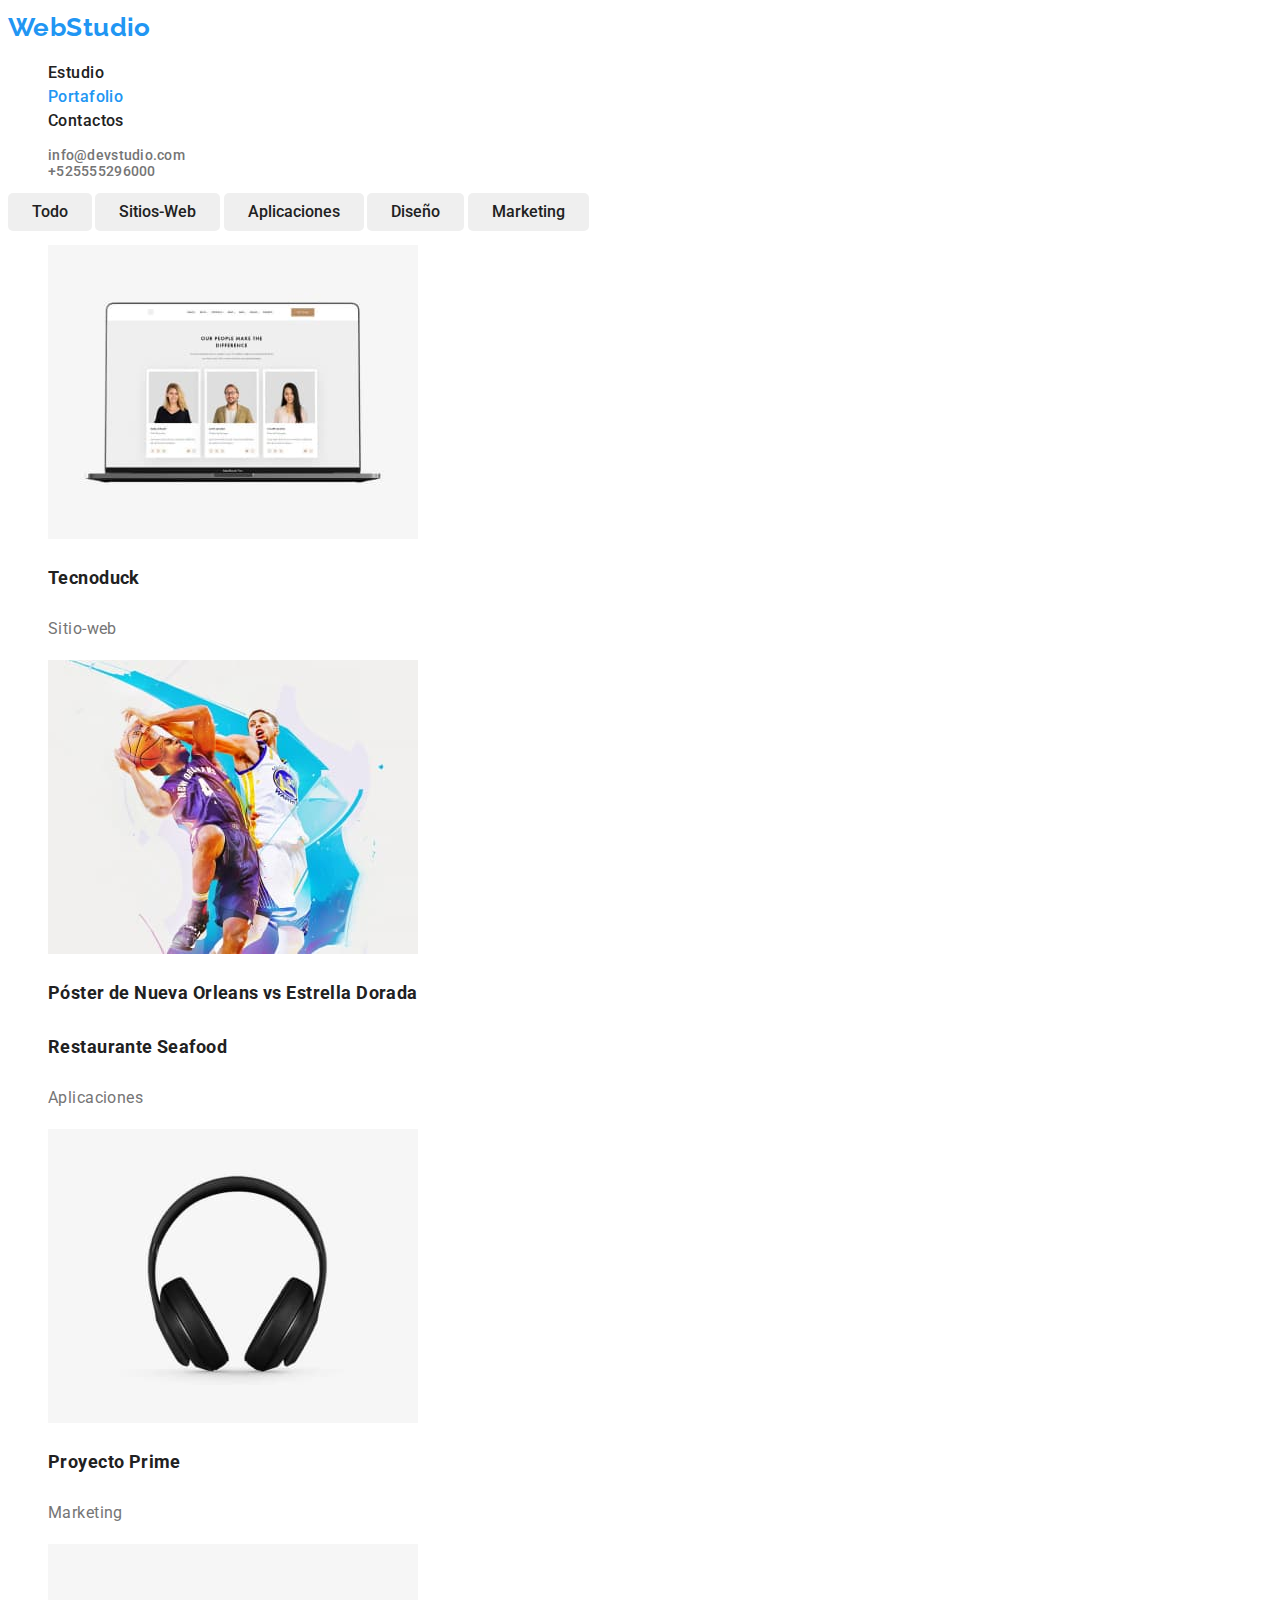
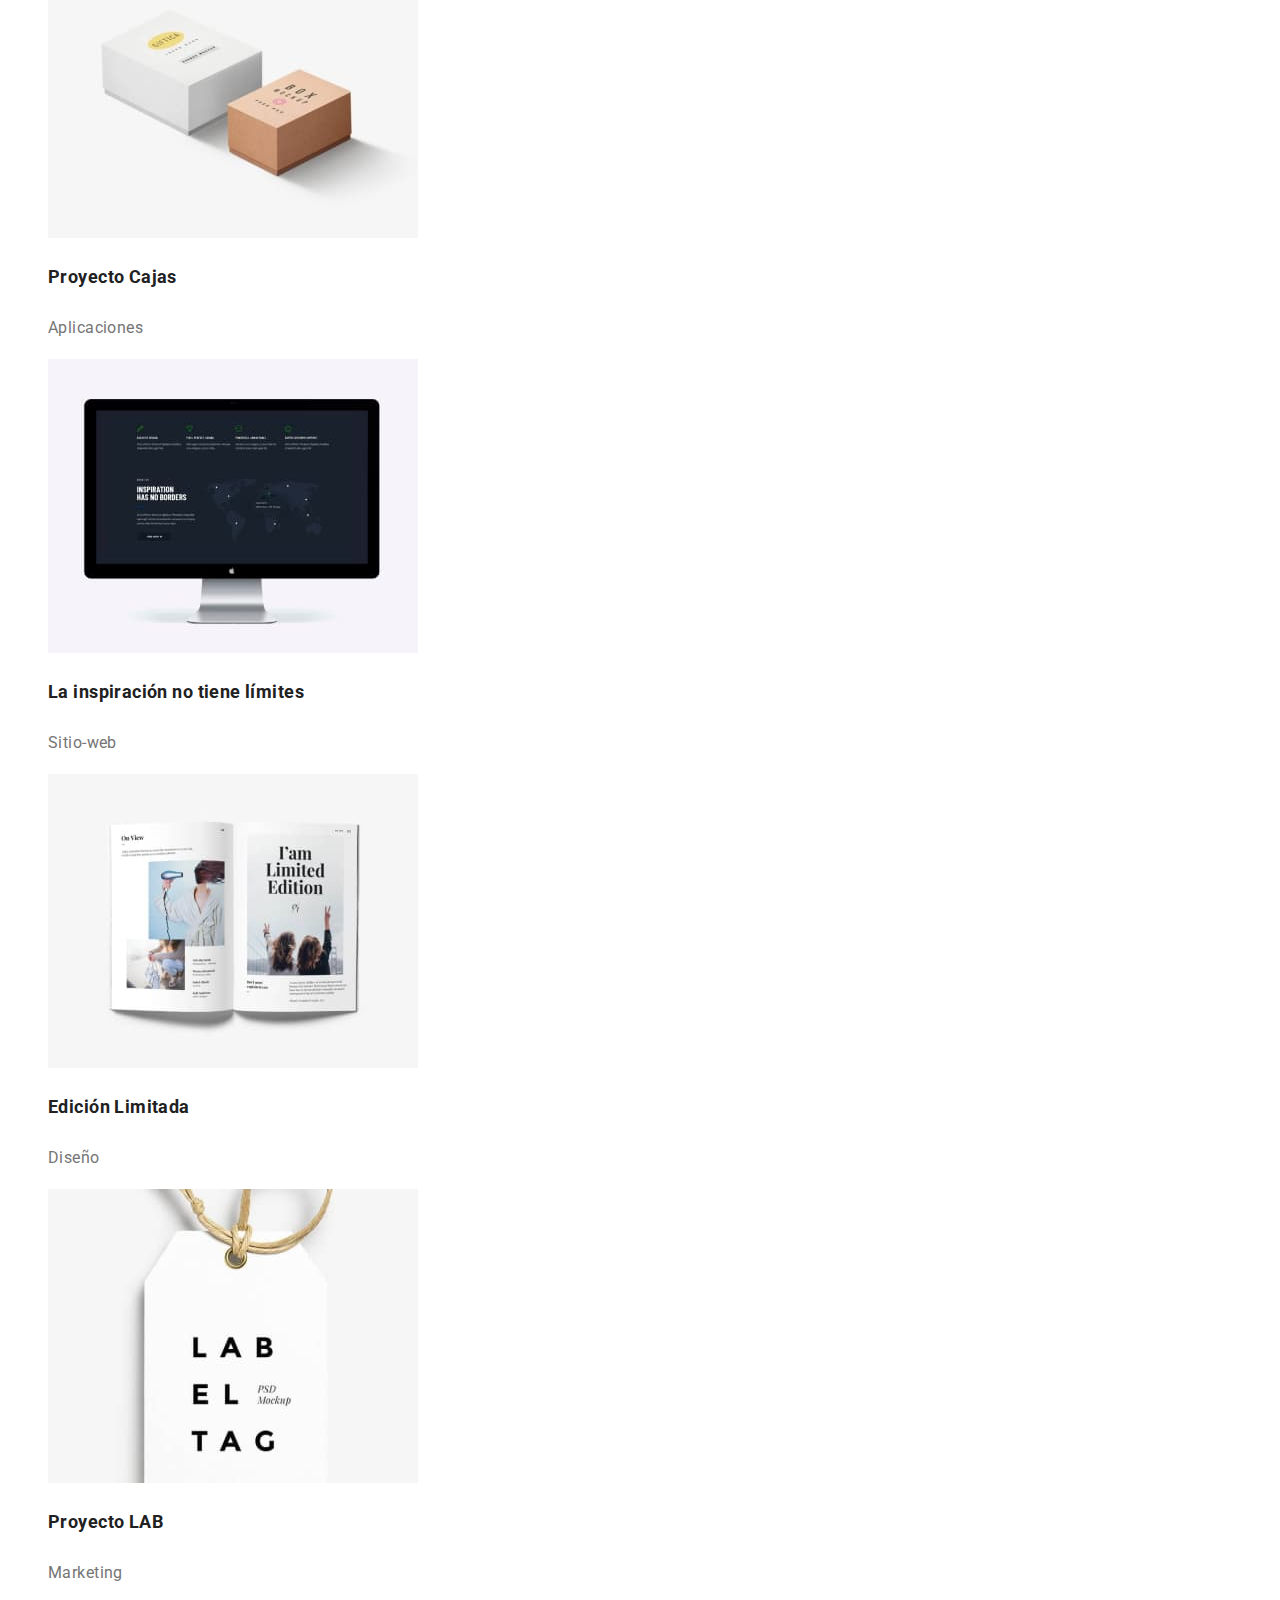
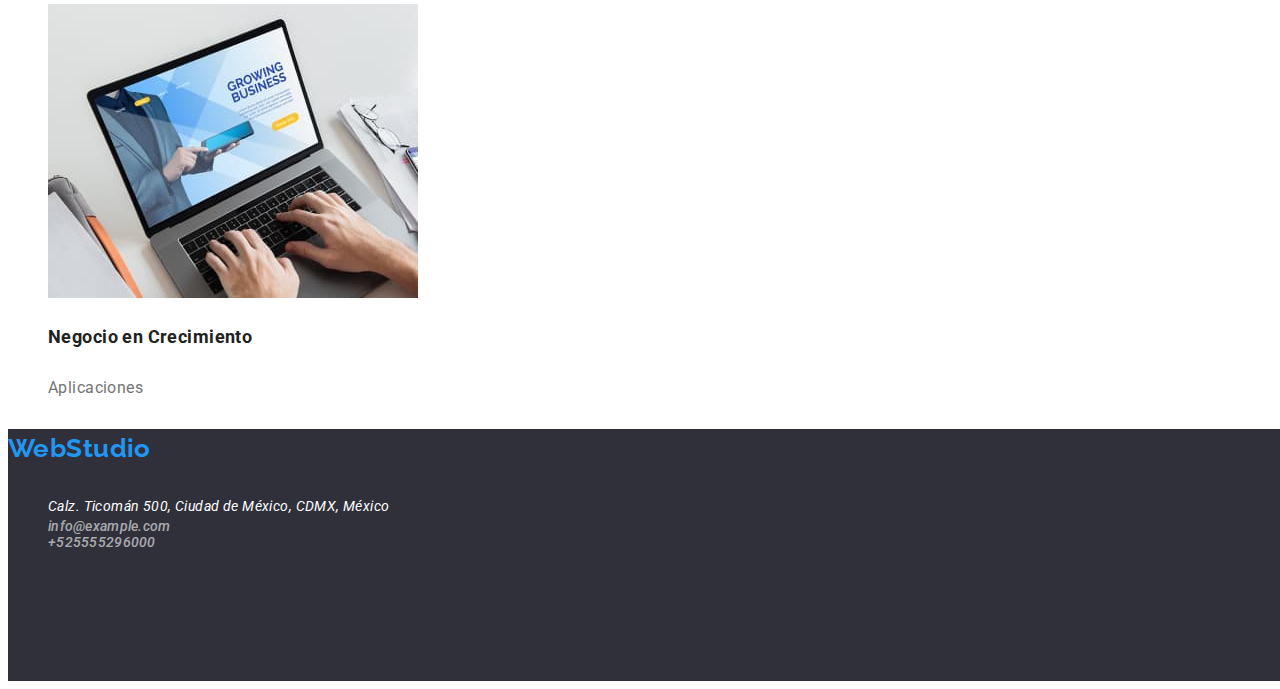
==== commit 53834c11: "cambios" ====
--- a/portfolio.html
+++ b/portfolio.html
@@ -20,7 +20,7 @@
 
         <ul class="list">
           <li class="list"><a class="header-item" href="./index.html">Estudio</a></li>
-          <li class="list"><a class="header-item" href="./portfolio.html">Portafolio</a></li>
+          <li class="list"><a class="header-item current" href="./portfolio.html">Portafolio</a></li>
           <li class="list"><a class="header-item" href="#">Contactos</a></li>
         </ul>
       </nav>
@@ -37,7 +37,7 @@
     </header>
     <main>
     <section class="button">
-      <button class="buton-items" type="button">Todo</button>
+      <button class="buton-items color" type="button">Todo</button>
       <button class="buton-items" type="button">Sitios-Web</button>
       <button class="buton-items" type="button">Aplicaciones</button>
       <button class="buton-items" type="button">Diseño</button>
--- a/css/styles.css
+++ b/css/styles.css
@@ -18,7 +18,9 @@
   --p: rgba(0, 0, 0, 0.2);
 }
 
+
 /*header*/
+
 .logo {
   font-family: "Raleway";
   text-decoration: none;
@@ -27,6 +29,7 @@
   font-size: 26px;
   line-height: 1.5;
 }
+
 .list {
   list-style-type: none;
   text-decoration: none;
@@ -37,11 +40,17 @@
   color: var(--black-color);
   font-weight: 500;
   font-size: 16px;
-  line-height: 26px;
-}
-.header-item:hover {
-  color: var(--color-blue);
-}
+  line-height: 1.5;
+}
+
+.header-item:hover, .header-item:focus {
+  color: var(--color-blue);
+}
+
+.current {
+  color: var(--color-blue);
+}
+
 
 /*contacts*/
 
@@ -52,9 +61,11 @@
   line-height: 16px;
   letter-spacing: 0.02em;
 }
-.contacts:hover {
-  color: var(--color-blue);
-}
+
+.contacts:hover, .contacts:focus {
+  color: var(--color-blue);
+}
+
 .contacts-pie {
   text-decoration: none;
   color: var(--contact-init);
@@ -62,7 +73,8 @@
   line-height: 16px;
   letter-spacing: 0.02em;
 }
-.contacts-pie:hover {
+
+.contacts-pie:hover,.contacts-pie:focus {
   color: var(--color-blue);
 }
 
@@ -71,14 +83,17 @@
   color: var(--black-color);
   font-weight: 500;
   font-size: 16px;
-  line-height: 26px;
-}
+  line-height: 1, 5;
+}
+
+
 /*tarea 1*/
 
 .fondo-h1 {
   color: var(--color-h1);
   background-color: var(--black-color);
 }
+
 .texto1 {
   color: var(--white-color);
   width: 696px;
@@ -112,31 +127,27 @@
 .tittle {
   color: var(--black-color);
   font-weight: 700;
-font-size: 36px;
-line-height: 42px;
-text-align: center;
-  
-}
-.tittle-p {
-  color: var(--grey-color);
-  font-weight: 700;
-  line-height: 16px;
-  text-transform: uppercase;
-}
-.name{
-  color: var(--black-color);
-  font-weight: 500;
-  font-size: 16px;
-  line-height: 19px;}
+  font-size: 36px;
+  line-height: 42px;
+  text-align: center;
+}
+
+.name {
+  color: var(--black-color);
+  font-weight: 500;
+  font-size: 16px;
+  line-height: 1,5;
+}
 
 .parrafo {
   color: var(--grey-color);
-  font-weight: 400;
-  line-height: 24px;
+  font-size: 14px;
+  line-height: 1, 5;
 }
 
 .buton-items {
   color: var(--black-color);
+  font-family: "roboto";
   font-weight: 500;
   font-style: normal;
   font-weight: 500;
@@ -147,12 +158,8 @@
   border-radius: 5px;
   cursor: pointer;
 }
-.buton-items:focus {
-  color: var(--white-color);
-  background-color: var(--color-blue);
-}
-
-.buton-items:hover {
+
+.buton-items:hover, .buton-items:focus {
   color: var(--white-color);
   background-color: var(--color-blue);
   background: #2196f3;
@@ -164,12 +171,14 @@
   font-size: 16px;
   line-height: 30px;
 }
+
 .pie-pages {
   text-decoration: none;
   color: var(--white-color);
   font-weight: 400;
   line-height: 24px;
 }
+
 .pie-pages:hover {
   color: var(--color-blue);
 }
@@ -183,9 +192,15 @@
   top: 1628px;
   cursor: pointer;
 }
+
 .subtittle {
   color: var(--black-color);
   font-weight: 700;
   font-size: 18px;
   line-height: 36px;
-}
+  display: block;
+  margin-block-start: 1em;
+  margin-block-end: 1em;
+  margin-inline-start: 0px;
+  margin-inline-end: 0px;
+}